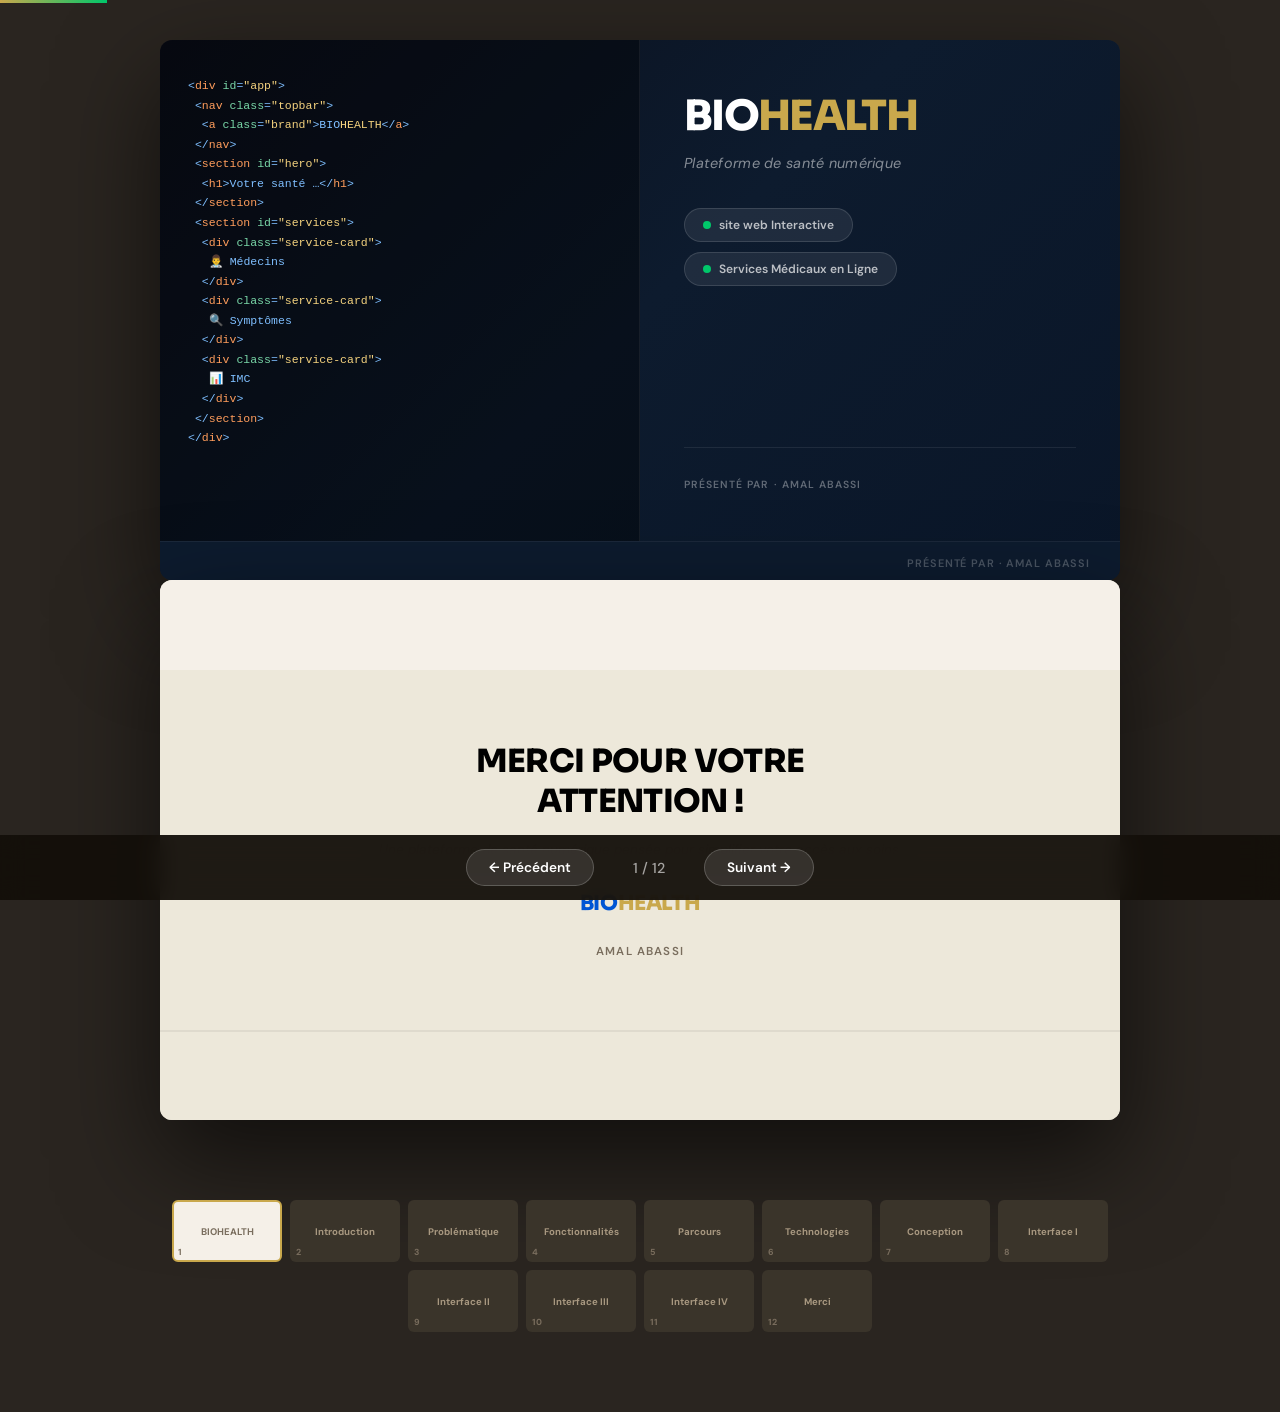
==== presentation.html @ 3643f677 "Initial commit" ====
<!DOCTYPE html>
<html lang="fr">
<head>
<meta charset="UTF-8"/>
<meta name="viewport" content="width=device-width, initial-scale=1.0"/>
<title>BIOHEALTH – Présentation</title>
<link href="https://fonts.googleapis.com/css2?family=Sora:wght@300;400;600;700;800&family=DM+Sans:ital,wght@0,400;0,500;0,600;1,400&display=swap" rel="stylesheet"/>
<style>
*{box-sizing:border-box;margin:0;padding:0}
:root{
  --cream:#f5f0e8;
  --cream2:#ede8da;
  --gold:#c9a84c;
  --gold2:#e8d5a0;
  --muted:#7a6e5e;
  --blue:#0055d4;
  --green:#00c76a;
  --red:#e74c3c;
  --slide-w:960px;
  --slide-h:540px;
}
body{
  background:#2a2520;
  font-family:'DM Sans',sans-serif;
  color:var(--dark);
  display:flex;flex-direction:column;align-items:center;
  min-height:100vh;
  padding:0;
  overflow-x:hidden;
}

/* ── CONTROLS ── */
.controls{
  position:fixed;bottom:0;left:0;right:0;
  background:rgba(20,15,10,0.95);
  backdrop-filter:blur(12px);
  display:flex;align-items:center;justify-content:center;gap:20px;
  padding:14px 24px;z-index:100;
}
.ctrl-btn{
  background:rgba(255,255,255,0.1);border:1px solid rgba(255,255,255,0.2);
  color:#fff;padding:9px 22px;border-radius:999px;cursor:pointer;
  font-family:'DM Sans',sans-serif;font-weight:600;font-size:0.85rem;
  transition:all 0.2s;
}
.ctrl-btn:hover{background:var(--gold);border-color:var(--gold);color:#000}
.slide-counter{color:rgba(255,255,255,0.6);font-size:0.9rem;font-weight:500;min-width:70px;text-align:center}
.progress-bar{
  position:fixed;top:0;left:0;height:3px;
  background:linear-gradient(90deg,var(--gold),var(--green));
  transition:width 0.4s ease;z-index:200;
}

/* ── SLIDESHOW ── */
.slideshow{
  width:var(--slide-w);max-width:98vw;
  margin:40px 0 80px;
  position:relative;
}
.slide{
  display:none;
  width:var(--slide-w);max-width:98vw;
  min-height:var(--slide-h);
  border-radius:12px;overflow:hidden;
  box-shadow:0 40px 100px rgba(0,0,0,0.6);
  position:relative;
  animation:fadeIn 0.4s ease;
}
.slide.active{display:flex;flex-direction:column}
@keyframes fadeIn{from{opacity:0;transform:translateY(10px)}to{opacity:1;transform:translateY(0)}}

/* THUMBNAIL STRIP */
.thumb-strip{
  display:flex;gap:8px;flex-wrap:wrap;justify-content:center;
  padding:0 24px 80px;max-width:1100px;
}
.thumb{
  width:110px;height:62px;border-radius:6px;overflow:hidden;
  cursor:pointer;border:2px solid transparent;
  transition:all 0.2s;background:var(--cream);
  display:flex;align-items:center;justify-content:center;
  font-size:0.6rem;color:var(--muted);font-weight:700;text-align:center;padding:4px;
  position:relative;
}
.thumb:hover{border-color:var(--gold);transform:translateY(-2px)}
.thumb.active-thumb{border-color:var(--gold);}
.thumb-num{
  position:absolute;bottom:2px;left:4px;
  font-size:0.55rem;font-weight:700;color:var(--muted);
}

/* ── BASE SLIDE STYLE (Canva beige) ── */
.slide-base{
  background:var(--cream);
  padding:50px 60px;
  flex:1;
  display:flex;flex-direction:column;
}
.slide-footer{
  font-size:0.68rem;font-weight:600;letter-spacing:0.08em;
  color:var(--muted);text-align:right;padding:14px 30px 10px;
  background:var(--cream);border-top:1px solid rgba(0,0,0,0.06);
  text-transform:uppercase;
}

/* Common elements */
.eyebrow{
  display:inline-block;font-size:0.65rem;font-weight:800;
  letter-spacing:0.15em;text-transform:uppercase;
  color:var(--gold);margin-bottom:8px;
}
.slide-title{
  font-family:'Sora',sans-serif;font-weight:800;
  font-size:2.1rem;letter-spacing:-0.03em;color:var(--dark);
  line-height:1.1;
}
.slide-title-big{font-size:2.8rem}
.tag{
  display:inline-block;background:var(--gold2);
  color:var(--dark);font-weight:700;font-size:0.7rem;
  letter-spacing:0.1em;text-transform:uppercase;
  padding:5px 12px;border-radius:4px;
}

/* ══════════════════════════════════════
   SLIDE 1 – COVER
══════════════════════════════════════ */
#s1{background:linear-gradient(135deg,#0a0e1a 0%,#0d1b2e 50%,#0a1628 100%)}
.s1-inner{
  display:grid;grid-template-columns:1fr 1fr;
  height:100%;gap:0;flex:1;
}
.s1-code{
  background:rgba(0,0,0,0.4);padding:36px 28px;
  overflow:hidden;font-family:monospace;font-size:0.72rem;
  color:#7fbfff;line-height:1.7;border-right:1px solid rgba(255,255,255,0.06);
}
.s1-code .kw{color:#ff9d5c}
.s1-code .fn{color:#79d7a8}
.s1-code .str{color:#f4d27e}
.s1-right{
  padding:50px 44px;display:flex;flex-direction:column;
  justify-content:center;
}
.s1-logo{
  font-family:'Sora',sans-serif;font-weight:800;
  font-size:2.6rem;letter-spacing:-0.04em;
  color:#fff;margin-bottom:12px;
}
.s1-logo span{color:var(--gold)}
.s1-sub{
  font-size:0.9rem;color:rgba(255,255,255,0.5);
  font-style:italic;margin-bottom:36px;letter-spacing:0.02em;
}
.s1-pill{
  display:inline-flex;align-items:center;gap:8px;
  background:rgba(255,255,255,0.08);border:1px solid rgba(255,255,255,0.12);
  border-radius:999px;padding:8px 18px;color:rgba(255,255,255,0.7);
  font-size:0.75rem;font-weight:600;width:fit-content;margin-bottom:10px;
}
.s1-pill .dot{width:8px;height:8px;border-radius:50%;background:var(--green)}
.s1-presenters{
  margin-top:auto;padding-top:30px;border-top:1px solid rgba(255,255,255,0.08);
  color:rgba(255,255,255,0.35);font-size:0.72rem;font-weight:600;
  letter-spacing:0.1em;text-transform:uppercase;
}

/* ══════════════════════════════════════
   SLIDE 2 – INTRODUCTION
══════════════════════════════════════ */
#s2{background:var(--cream)}
.s2-grid{display:grid;grid-template-columns:1fr 1.1fr;gap:50px;flex:1;align-items:center}
.s2-img{
  background:linear-gradient(135deg,#0a0e1a,#0d2a4a);
  border-radius:10px;height:320px;
  display:flex;align-items:center;justify-content:center;
  position:relative;overflow:hidden;
}
.s2-img-code{
  font-family:monospace;font-size:0.62rem;color:#4a9eff;
  line-height:1.8;padding:20px;opacity:0.7;text-align:left;
  width:100%;
}
.s2-img-badge{
  position:absolute;bottom:16px;right:16px;
  background:rgba(0,199,106,0.15);border:1px solid rgba(0,199,106,0.3);
  color:var(--green);font-size:0.65rem;font-weight:700;
  padding:4px 10px;border-radius:4px;letter-spacing:0.08em;
}
.s2-content{}
.s2-content .slide-title{margin-bottom:20px}
.s2-intro-text{color:var(--muted);line-height:1.85;font-size:0.92rem}
.s2-intro-text strong{color:var(--dark);font-weight:700}
.s2-features{display:flex;flex-direction:column;gap:10px;margin-top:20px}
.s2-feat{
  display:flex;align-items:flex-start;gap:10px;
  background:rgba(201,168,76,0.08);border-left:3px solid var(--gold);
  padding:10px 14px;border-radius:0 6px 6px 0;
  font-size:0.82rem;color:var(--dark);line-height:1.5;
}
.s2-feat .ico{font-size:1rem;flex-shrink:0;margin-top:1px}

/* ══════════════════════════════════════
   SLIDE 3 – PROBLÉMATIQUE
══════════════════════════════════════ */
#s3{background:var(--cream)}
.s3-problems{display:grid;grid-template-columns:repeat(3,1fr);gap:14px;margin-bottom:28px}
.s3-prob{background:var(--gold2);border-radius:6px;padding:18px 16px}
.s3-prob h4{font-size:0.72rem;font-weight:800;text-transform:uppercase;letter-spacing:0.1em;color:var(--dark);margin-bottom:8px}
.s3-prob p{font-size:0.77rem;color:var(--muted);line-height:1.6;font-weight:500;text-transform:uppercase}
.s3-compare{background:rgba(0,0,0,0.03);border-radius:8px;padding:18px}
.s3-compare h4{font-size:0.72rem;font-weight:800;text-transform:uppercase;letter-spacing:0.1em;color:var(--dark);margin-bottom:14px}
.s3-cols{display:grid;grid-template-columns:1fr 1fr;gap:14px}
.s3-col{background:white;border-radius:6px;padding:14px}
.s3-col h5{font-size:0.68rem;font-weight:800;text-transform:uppercase;letter-spacing:0.08em;margin-bottom:10px}
.s3-col.bad h5{color:#e74c3c}
.s3-col.good h5{color:var(--green)}
.s3-item{display:flex;align-items:flex-start;gap:7px;font-size:0.72rem;color:var(--muted);line-height:1.5;margin-bottom:6px}
.s3-item .ic{font-size:0.9rem;flex-shrink:0}

/* ══════════════════════════════════════
   SLIDE 4 – CE QUE FAIT L'APPLICATION
══════════════════════════════════════ */
#s4{background:var(--cream)}
.s4-grid{display:grid;grid-template-columns:1fr 1fr;gap:16px;flex:1;margin-top:28px}
.s4-card{background:var(--gold2);border-radius:6px;padding:20px 18px}
.s4-card h4{font-size:0.7rem;font-weight:800;text-transform:uppercase;letter-spacing:0.1em;color:var(--dark);margin-bottom:8px}
.s4-card p{font-size:0.78rem;color:var(--muted);line-height:1.6;text-transform:uppercase;font-weight:500}

/* ══════════════════════════════════════
   SLIDE 5 – DU LOGIN AU RÉSULTAT
══════════════════════════════════════ */
#s5{background:var(--cream)}
.s5-steps{display:flex;flex-direction:column;gap:14px;flex:1;margin-top:28px}
.s5-step{display:flex;align-items:flex-start;gap:18px}
.s5-num{
  width:36px;height:36px;border-radius:50%;
  border:2px solid var(--gold);color:var(--gold);
  font-family:'Sora',sans-serif;font-weight:800;font-size:0.9rem;
  display:flex;align-items:center;justify-content:center;flex-shrink:0;
  margin-top:2px;
}
.s5-content{}
.s5-content h4{
  background:var(--gold2);display:inline-block;
  padding:8px 16px;border-radius:4px;
  font-size:0.78rem;font-weight:700;text-transform:uppercase;
  letter-spacing:0.06em;color:var(--dark);margin-bottom:4px;
}
.s5-content p{font-size:0.72rem;color:var(--muted);font-weight:600;letter-spacing:0.05em;text-transform:uppercase}

/* ══════════════════════════════════════
   SLIDE 6 – TECHNOLOGIES
══════════════════════════════════════ */
#s6{background:var(--cream)}
.s6-cards{display:flex;gap:20px;flex:1;align-items:center;margin-top:28px}
.s6-card{
  flex:1;background:var(--gold2);border-radius:6px;
  padding:28px 20px;text-align:center;position:relative;
}
.s6-num{
  position:absolute;top:-14px;left:50%;transform:translateX(-50%);
  width:28px;height:28px;border-radius:50%;
  background:var(--cream);border:2px solid var(--gold);
  font-family:'Sora',sans-serif;font-weight:800;font-size:0.75rem;
  color:var(--gold);display:flex;align-items:center;justify-content:center;
}
.s6-card h4{font-size:0.9rem;font-weight:800;letter-spacing:0.08em;color:var(--dark);margin-bottom:10px}
.s6-card p{font-size:0.72rem;color:var(--muted);text-transform:uppercase;font-weight:600;line-height:1.6;margin-bottom:10px}
.s6-badge{
  display:inline-block;background:rgba(0,0,0,0.06);
  border-radius:4px;padding:4px 10px;
  font-size:0.65rem;font-weight:800;text-transform:uppercase;letter-spacing:0.08em;color:var(--dark);
}

/* ══════════════════════════════════════
   SLIDE 7 – CONCEPTION
══════════════════════════════════════ */
#s7{background:var(--cream)}
.s7-grid{display:grid;grid-template-columns:1fr 1.4fr;gap:40px;flex:1;align-items:center}
.s7-left h4{font-size:0.72rem;font-weight:800;text-transform:uppercase;letter-spacing:0.1em;color:var(--gold);margin:24px 0 14px}
.s7-diagram{
  background:rgba(0,0,0,0.03);border:1px solid rgba(0,0,0,0.08);
  border-radius:8px;padding:24px;font-size:0.72rem;height:320px;
  position:relative;display:flex;align-items:center;justify-content:center;
}
.uml{display:flex;align-items:center;gap:12px;flex-wrap:wrap;justify-content:center}
.uml-actor{display:flex;flex-direction:column;align-items:center;gap:6px;font-size:0.7rem;color:var(--muted);font-weight:600}
.uml-actor .fig{font-size:1.6rem}
.uml-cases{display:flex;flex-direction:column;gap:8px}
.uml-case{
  border:1.5px solid var(--green);border-radius:999px;
  padding:5px 16px;font-size:0.67rem;font-weight:700;color:var(--dark);
  background:rgba(0,199,106,0.05);text-align:center;
}
.uml-line{
  width:32px;height:1px;background:var(--muted);flex-shrink:0;
}

/* ══════════════════════════════════════
   SLIDE 8 – INTERFACE LOGIN
══════════════════════════════════════ */
#s8{background:var(--cream)}
.s8-screens{display:flex;gap:24px;flex:1;align-items:center;margin-top:28px;justify-content:center}
.s8-arrow{font-size:1.4rem;color:var(--muted);align-self:center;flex-shrink:0}
.s8-screen{
  width:200px;background:#3b3ef0;border-radius:10px;
  padding:20px 16px;color:white;flex-shrink:0;
  box-shadow:0 8px 30px rgba(59,62,240,0.4);
}
.s8-screen .app-name{font-family:'Sora',sans-serif;font-weight:800;font-size:0.85rem;text-align:center;margin-bottom:4px}
.s8-screen .app-sub{font-size:0.6rem;color:rgba(255,255,255,0.5);text-align:center;margin-bottom:16px;font-style:italic}
.s8-btns{display:flex;gap:8px;margin-bottom:14px}
.s8-btn{
  flex:1;padding:7px 0;border-radius:6px;font-size:0.65rem;font-weight:700;text-align:center;
  cursor:default;
}
.s8-btn.outline{background:rgba(255,255,255,0.12);color:rgba(255,255,255,0.7)}
.s8-btn.fill{background:#fff;color:#3b3ef0}
.s8-field{
  background:rgba(255,255,255,0.1);border-radius:5px;
  height:26px;margin-bottom:8px;display:flex;align-items:center;
  padding:0 10px;font-size:0.6rem;color:rgba(255,255,255,0.4);
}
.s8-submit{
  background:#4ade80;border-radius:6px;padding:8px;
  font-size:0.65rem;font-weight:800;text-align:center;
  color:#000;margin-top:10px;
}

/* ══════════════════════════════════════
   SLIDE 9 – INTERFACE THÈME/QUIZ
══════════════════════════════════════ */
#s9{background:var(--cream)}
.s9-screens{display:flex;gap:24px;flex:1;align-items:center;margin-top:28px;justify-content:center}
.s9-screen{
  width:200px;border-radius:10px;padding:18px;flex-shrink:0;
  background:#1a1f2e;color:#fff;
  box-shadow:0 8px 30px rgba(0,0,0,0.5);
}
.s9-screen .sc-title{font-size:0.78rem;font-weight:800;margin-bottom:14px;text-align:center;color:#fff}
.s9-themes{display:grid;grid-template-columns:1fr 1fr;gap:8px;margin-bottom:10px}
.s9-theme{
  background:rgba(255,255,255,0.07);border-radius:8px;
  padding:10px 6px;text-align:center;font-size:0.58rem;color:rgba(255,255,255,0.7);
}
.s9-theme .ico{font-size:1.1rem;display:block;margin-bottom:4px}
.s9-q{font-size:0.68rem;color:rgba(255,255,255,0.7);margin-bottom:10px;line-height:1.5;text-align:center}
.s9-opts{display:flex;flex-direction:column;gap:6px}
.s9-opt{
  background:rgba(255,255,255,0.07);border-radius:5px;
  padding:6px 10px;font-size:0.6rem;color:rgba(255,255,255,0.7);
  display:flex;align-items:center;gap:6px;
}
.s9-opt .rb{width:10px;height:10px;border-radius:50%;border:1.5px solid rgba(255,255,255,0.3);flex-shrink:0}

/* ══════════════════════════════════════
   SLIDE 10 – INTERFACE CHALLENGE
══════════════════════════════════════ */
#s10{background:var(--cream)}
.s10-screens{display:flex;gap:24px;flex:1;align-items:center;margin-top:28px;justify-content:center}
.s10-screen{
  width:200px;border-radius:10px;padding:18px;flex-shrink:0;
  background:#1a1f2e;color:#fff;
  box-shadow:0 8px 30px rgba(0,0,0,0.5);
}
.s10-screen .sc-title{font-size:0.78rem;font-weight:800;margin-bottom:12px;text-align:center}
.s10-levels{display:flex;gap:6px;margin-bottom:14px;justify-content:center}
.s10-level{
  border-radius:8px;padding:8px 10px;text-align:center;
  font-size:0.58rem;font-weight:700;color:#fff;
}
.s10-level.easy{background:#27ae60}
.s10-level.med{background:#f39c12}
.s10-level.hard{background:#e74c3c}
.s10-level span{display:block;font-size:0.5rem;font-weight:400;opacity:0.8;margin-top:2px}

/* ══════════════════════════════════════
   SLIDE 11 – INTERFACE RÉSULTAT
══════════════════════════════════════ */
#s11{background:var(--cream)}
.s11-screens{display:flex;gap:24px;flex:1;align-items:center;margin-top:28px;justify-content:center}
.s11-screen{
  width:200px;border-radius:10px;padding:18px;flex-shrink:0;
  background:#1a1f2e;color:#fff;
  box-shadow:0 8px 30px rgba(0,0,0,0.5);
}
.s11-screen .sc-title{font-size:0.78rem;font-weight:800;margin-bottom:12px;text-align:center}
.s11-rank{display:flex;flex-direction:column;gap:5px}
.s11-row{
  display:flex;align-items:center;gap:8px;
  background:rgba(255,255,255,0.05);border-radius:5px;padding:5px 8px;
  font-size:0.6rem;
}
.s11-row .pos{width:14px;text-align:center;font-weight:800;color:var(--gold)}
.s11-row .name{flex:1;color:rgba(255,255,255,0.7)}
.s11-row .score{color:var(--green);font-weight:700}
.s11-score-box{
  text-align:center;margin-top:14px;
  background:rgba(201,168,76,0.15);border:1px solid rgba(201,168,76,0.3);
  border-radius:8px;padding:14px;
}
.s11-score-box .pts{font-family:'Sora',sans-serif;font-size:1.6rem;font-weight:800;color:var(--gold)}
.s11-score-box .label{font-size:0.6rem;color:rgba(255,255,255,0.5);margin-top:2px}
.s11-replay{
  margin-top:8px;background:rgba(255,255,255,0.1);border-radius:6px;
  padding:6px;font-size:0.6rem;font-weight:700;text-align:center;color:rgba(255,255,255,0.7);
}

/* ══════════════════════════════════════
   SLIDE 12 – MERCI
══════════════════════════════════════ */
#s12{background:var(--cream2);display:flex;flex-direction:column;}
.s12-inner{
  flex:1;display:flex;flex-direction:column;
  align-items:center;justify-content:center;
  text-align:center;gap:12px;
  padding:50px 60px;
}
.s12-top{height:80px;background:var(--cream);border-radius:0 0 0 0}
.s12-bottom{height:80px;background:var(--cream)}
.s12-title{
  font-family:'Sora',sans-serif;font-size:2rem;font-weight:800;
  color:var(--dark);letter-spacing:-0.02em;
}
.s12-sub{font-size:0.85rem;color:var(--muted);font-style:italic;margin-top:8px}
.s12-logo{
  font-family:'Sora',sans-serif;font-size:1.3rem;font-weight:800;
  color:var(--blue);letter-spacing:-0.02em;margin-top:20px;
}
.s12-logo span{color:var(--gold)}

/* presenter line (all slides) */
.presenter-line{
  font-size:0.65rem;font-weight:600;letter-spacing:0.1em;
  text-transform:uppercase;color:var(--muted);
}

/* Responsive */
@media(max-width:700px){
  .slideshow,.slide{width:100vw;min-height:auto}
  .s1-inner,.s2-grid,.s3-cols,.s4-grid,.s6-cards,.s7-grid{grid-template-columns:1fr}
  .s1-code{display:none}
  .s1-right{padding:36px 28px}
  .s8-screens,.s9-screens,.s10-screens,.s11-screens{flex-direction:column}
  .s8-arrow{transform:rotate(90deg)}
}
</style>
</head>
<body>

<div class="progress-bar" id="progressBar"></div>

<!-- ══ SLIDESHOW ══ -->
<div class="slideshow">

  <!-- SLIDE 1 – COVER -->
  <div class="slide" id="s1">
    <div class="s1-inner">
      <div class="s1-code">
        &lt;<span class="kw">div</span> <span class="fn">id</span>=<span class="str">"app"</span>&gt;<br>
        &nbsp;&lt;<span class="kw">nav</span> <span class="fn">class</span>=<span class="str">"topbar"</span>&gt;<br>
        &nbsp;&nbsp;&lt;<span class="kw">a</span> <span class="fn">class</span>=<span class="str">"brand"</span>&gt;BIO<span class="str">HEALTH</span>&lt;/<span class="kw">a</span>&gt;<br>
        &nbsp;&lt;/<span class="kw">nav</span>&gt;<br>
        &nbsp;&lt;<span class="kw">section</span> <span class="fn">id</span>=<span class="str">"hero"</span>&gt;<br>
        &nbsp;&nbsp;&lt;<span class="kw">h1</span>&gt;Votre santé …&lt;/<span class="kw">h1</span>&gt;<br>
        &nbsp;&lt;/<span class="kw">section</span>&gt;<br>
        &nbsp;&lt;<span class="kw">section</span> <span class="fn">id</span>=<span class="str">"services"</span>&gt;<br>
        &nbsp;&nbsp;&lt;<span class="kw">div</span> <span class="fn">class</span>=<span class="str">"service-card"</span>&gt;<br>
        &nbsp;&nbsp;&nbsp;👨‍⚕️ Médecins<br>
        &nbsp;&nbsp;&lt;/<span class="kw">div</span>&gt;<br>
        &nbsp;&nbsp;&lt;<span class="kw">div</span> <span class="fn">class</span>=<span class="str">"service-card"</span>&gt;<br>
        &nbsp;&nbsp;&nbsp;🔍 Symptômes<br>
        &nbsp;&nbsp;&lt;/<span class="kw">div</span>&gt;<br>
        &nbsp;&nbsp;&lt;<span class="kw">div</span> <span class="fn">class</span>=<span class="str">"service-card"</span>&gt;<br>
        &nbsp;&nbsp;&nbsp;📊 IMC<br>
        &nbsp;&nbsp;&lt;/<span class="kw">div</span>&gt;<br>
        &nbsp;&lt;/<span class="kw">section</span>&gt;<br>
        &lt;/<span class="kw">div</span>&gt;
      </div>
      <div class="s1-right">
        <div class="s1-logo">BIO<span>HEALTH</span></div>
        <div class="s1-sub">Plateforme de santé numérique</div>
        <div class="s1-pill"><span class="dot"></span> site web Interactive</div>
        <div class="s1-pill"><span class="dot"></span> Services Médicaux en Ligne</div>
        <div class="s1-presenters presenter-line" style="color:rgba(255,255,255,0.35)">
          Présenté par · amal abassi
        </div>
      </div>
    </div>
    <div class="slide-footer" style="background:#0d1b2e;color:rgba(255,255,255,0.25);border-top-color:rgba(255,255,255,0.06)">
      PRÉSENTÉ PAR · amal abassi 
    </div>
  </div>

  <!-- SLIDE 2 – INTRODUCTION -->
  <div class="slide" id="s2">
    <div class="slide-base">
      <div class="s2-grid">
        <div class="s2-img">
          <div class="s2-img-code">
&lt;section id="hero"&gt;<br>
&nbsp;&lt;h1&gt;Votre santé,<br>
&nbsp;&nbsp;simplifiée.&lt;/h1&gt;<br>
&nbsp;&lt;p&gt;200+ médecins …&lt;/p&gt;<br>
&nbsp;&lt;a href="#rdv"&gt;<br>
&nbsp;&nbsp;Prendre RDV&lt;/a&gt;<br>
&lt;/section&gt;<br>
&lt;section id="services"&gt;<br>
&nbsp;&lt;!-- Médecins, IMC,<br>
&nbsp;&nbsp;Symptômes … --&gt;<br>
&lt;/section&gt;
          </div>
          <div class="s2-img-badge">HTML · CSS · JS</div>
        </div>
        <div class="s2-content">
          <div class="eyebrow">Introduction</div>
          <div class="slide-title">INTRODUCTION</div>
          <p class="s2-intro-text" style="margin-top:14px">
            <strong>BIOHEALTH</strong> est une site web de santé numérique qui connecte les patients à des médecins spécialisés, analyse leurs symptômes et calcule leur IMC.<br><br>
            Son objectif est de rendre l'accès aux soins plus simple, plus rapide et plus intelligent grâce à des outils interactifs.
          </p>
          <div class="s2-features">
            <div class="s2-feat"><span class="ico">🩺</span> Prise de rendez-vous en ligne avec confirmation instantanée</div>
            <div class="s2-feat"><span class="ico">🔍</span> Vérificateur de symptômes intelligent basé sur des catégories médicales</div>
            <div class="s2-feat"><span class="ico">📊</span> Calculateur IMC avec conseils personnalisés selon les normes OMS</div>
          </div>
        </div>
      </div>
    </div>
    <div class="slide-footer presenter-line">PRÉSENTÉ PAR · amal abassi </div>
  </div>

  <!-- SLIDE 3 – PROBLÉMATIQUE -->
  <div class="slide" id="s3">
    <div class="slide-base">
      <div class="eyebrow">Contexte</div>
      <div class="slide-title">PROBLÉMATIQUE :</div>
      <div class="s3-problems" style="margin-top:20px">
        <div class="s3-prob">
          <h4>Accès difficile aux soins</h4>
          <p>Les patients perdent du temps à chercher un médecin disponible sans outil centralisé.</p>
        </div>
        <div class="s3-prob">
          <h4>Aucun suivi de santé</h4>
          <p>Sans retour immédiat sur les symptômes, l'utilisateur ne sait pas comment réagir.</p>
        </div>
        <div class="s3-prob">
          <h4>Méconnaissance de son IMC</h4>
          <p>Peu d'outils simples permettent de connaître et comprendre son indice santé.</p>
        </div>
      </div>
      <div class="s3-compare">
        <h4>BIOHEALTH VS. LES AUTRES SOLUTIONS :</h4>
        <div class="s3-cols">
          <div class="s3-col bad">
            <h5>❌ Sans BIOHEALTH</h5>
            <div class="s3-item"><span class="ic">✖</span>Recherche manuelle de médecins</div>
            <div class="s3-item"><span class="ic">✖</span>Aucune analyse de symptômes</div>
            <div class="s3-item"><span class="ic">✖</span>Rendez-vous par téléphone uniquement</div>
          </div>
          <div class="s3-col good">
            <h5>✅ Avec BIOHEALTH</h5>
            <div class="s3-item"><span class="ic">✔</span>Annuaire de 200+ spécialistes filtrable</div>
            <div class="s3-item"><span class="ic">✔</span>Analyse des symptômes en temps réel</div>
            <div class="s3-item"><span class="ic">✔</span>Réservation en ligne en quelques clics</div>
          </div>
        </div>
      </div>
    </div>
    <div class="slide-footer presenter-line">PRÉSENTÉ PAR · amal abassi </div>
  </div>

  <!-- SLIDE 4 – CE QUE FAIT L'APPLICATION -->
  <div class="slide" id="s4">
    <div class="slide-base">
      <div class="eyebrow">Fonctionnalités</div>
      <div class="slide-title">CE QUE FAIT L'APPLICATION :</div>
      <div class="s4-grid">
        <div class="s4-card">
          <h4>🔐 Authentification thème</h4>
          <p>Mode clair / sombre avec basculement instantané. Mémorisation du médecin choisi via localStorage.</p>
        </div>
        <div class="s4-card">
          <h4>📅 Réservation en ligne</h4>
          <p>Formulaire avec sélecteur de date/heure (Flatpickr), choix du médecin et confirmation instantanée.</p>
        </div>
        <div class="s4-card">
          <h4>🔍 Analyse des symptômes</h4>
          <p>6 catégories médicales (respiratoire, digestif, céphalée…) avec conseils personnalisés et aléatoires.</p>
        </div>
        <div class="s4-card">
          <h4>📊 Calculateur IMC</h4>
          <p>Calcul selon les normes OMS avec catégorisation (insuffisance, normal, surpoids) et recommandation.</p>
        </div>
      </div>
    </div>
    <div class="slide-footer presenter-line">PRÉSENTÉ PAR · amal abassi </div>
  </div>

  <!-- SLIDE 5 – DU PATIENT AU RÉSULTAT -->
  <div class="slide" id="s5">
    <div class="slide-base">
      <div class="eyebrow">Parcours utilisateur</div>
      <div class="slide-title">DU PATIENT AU RÉSULTAT :</div>
      <div class="s5-steps">
        <div class="s5-step">
          <div class="s5-num">1</div>
          <div class="s5-content">
            <h4>L'utilisateur parcourt les médecins disponibles et filtre par spécialité ou nom.</h4>
            <p>DOCTEUR.HTML — Filtre de recherche + cards interactives</p>
          </div>
        </div>
        <div class="s5-step">
          <div class="s5-num">2</div>
          <div class="s5-content">
            <h4>Il saisit ses symptômes et reçoit une analyse immédiate avec conseils.</h4>
            <p>INDEX.HTML — Section outil de symptômes avec détection multi-catégories</p>
          </div>
        </div>
        <div class="s5-step">
          <div class="s5-num">3</div>
          <div class="s5-content">
            <h4>Il calcule son IMC et obtient sa catégorie santé selon les normes OMS.</h4>
            <p>IMC.HTML — Calculateur avec résultat et recommandation personnalisée</p>
          </div>
        </div>
        <div class="s5-step">
          <div class="s5-num">4</div>
          <div class="s5-content">
            <h4>Il réserve un rendez-vous médical en ligne avec confirmation instantanée.</h4>
            <p>INDEX.HTML — Section appointment avec sélecteur de date Flatpickr</p>
          </div>
        </div>
      </div>
    </div>
    <div class="slide-footer presenter-line">PRÉSENTÉ PAR · amal abassi </div>
  </div>

  <!-- SLIDE 6 – TECHNOLOGIES -->
  <div class="slide" id="s6">
    <div class="slide-base">
      <div class="eyebrow">Stack technique</div>
      <div class="slide-title">TECHNOLOGIES UTILISÉES</div>
      <div class="s6-cards">
        <div class="s6-card">
          <div class="s6-num">1</div>
          <h4>HTML</h4>
          <p>Structure des 3 pages — Accueil, Médecins, IMC. Sections sémantiques et formulaires accessibles.</p>
          <span class="s6-badge">3 Fichiers</span>
        </div>
        <div class="s6-card">
          <div class="s6-num">2</div>
          <h4>CSS</h4>
          <p>Design unifié, fond dégradé, mode sombre, variables CSS, animations fadeIn et responsive mobile.</p>
          <span class="s6-badge">CSS intégré</span>
        </div>
        <div class="s6-card">
          <div class="s6-num">3</div>
          <h4>JS</h4>
          <p>Logique de filtrage, moteur de symptômes, calculateur IMC, Flatpickr et navigation fluide.</p>
          <span class="s6-badge">1 Fichier partagé</span>
        </div>
      </div>
    </div>
    <div class="slide-footer presenter-line">PRÉSENTÉ PAR · amal abassi </div>
  </div>

  <!-- SLIDE 7 – CONCEPTION -->
  <div class="slide" id="s7">
    <div class="slide-base">
      <div class="eyebrow">Architecture</div>
      <div class="slide-title">CONCEPTION :</div>
      <div class="s7-grid">
        <div class="s7-left">
          <h4>DIAGRAMME DE CAS D'UTILISATION :</h4>
          <p style="font-size:0.78rem;color:var(--muted);line-height:1.7;margin-top:8px">
            Le patient interagit avec les services clés de BIOHEALTH : recherche de médecins, analyse de symptômes, calcul IMC, et prise de rendez-vous avec confirmation automatique.
          </p>
        </div>
        <div class="s7-diagram">
          <div class="uml">
            <div class="uml-actor">
              <div class="fig">🧑</div>
              <div>Patient</div>
            </div>
            <div class="uml-line"></div>
            <div class="uml-cases">
              <div class="uml-case">S'inscrire / Se connecter</div>
              <div class="uml-case">Chercher un médecin</div>
              <div class="uml-case">Analyser des symptômes</div>
              <div class="uml-case">Calculer son IMC</div>
              <div class="uml-case">Réserver un rendez-vous</div>
              <div class="uml-case">Voir la confirmation</div>
            </div>
            <div class="uml-line"></div>
            <div class="uml-actor">
              <div class="fig">⚕️</div>
              <div>Système</div>
            </div>
          </div>
        </div>
      </div>
    </div>
    <div class="slide-footer presenter-line">PRÉSENTÉ PAR · amal abassi </div>
  </div>

  <!-- SLIDE 8 – INTERFACE LOGIN -->
  <div class="slide" id="s8">
    <div class="slide-base">
      <div class="eyebrow">Interface</div>
      <div class="slide-title">INTERFACE DE site:</div>
      <div class="s8-screens">
        <!-- Screen A: Mode clair -->
        <div class="s8-screen" style="background:#f0f7ff;color:#0a1628;box-shadow:0 8px 30px rgba(0,85,212,0.15)">
          <div class="app-name" style="color:#0055d4">BIOHEALTH</div>
          <div class="app-sub" style="color:#4a6280">Mode Clair</div>
          <div style="display:flex;gap:6px;margin-bottom:10px">
            <div style="flex:1;background:#0055d4;border-radius:5px;padding:7px 0;font-size:0.6rem;font-weight:700;text-align:center;color:#fff">Accueil</div>
            <div style="flex:1;background:rgba(0,85,212,0.1);border-radius:5px;padding:7px 0;font-size:0.6rem;font-weight:700;text-align:center;color:#0055d4">Médecins</div>
          </div>
          <div style="background:rgba(0,85,212,0.06);border-radius:6px;padding:10px;font-size:0.62rem;color:#4a6280;margin-bottom:8px">
            <strong style="color:#0a1628;font-size:0.68rem">Votre santé, simplifiée</strong><br>
            200+ médecins spécialistes
          </div>
          <div style="display:grid;grid-template-columns:1fr 1fr;gap:6px">
            <div style="background:rgba(0,85,212,0.08);border-radius:5px;padding:8px;font-size:0.58rem;color:#0055d4;text-align:center">👨‍⚕️<br>Médecins</div>
            <div style="background:rgba(0,199,106,0.1);border-radius:5px;padding:8px;font-size:0.58rem;color:#00a857;text-align:center">🔍<br>Symptômes</div>
            <div style="background:rgba(0,85,212,0.08);border-radius:5px;padding:8px;font-size:0.58rem;color:#0055d4;text-align:center">📊<br>IMC</div>
            <div style="background:rgba(0,199,106,0.1);border-radius:5px;padding:8px;font-size:0.58rem;color:#00a857;text-align:center">📅<br>Rendez-vous</div>
          </div>
        </div>
        <div class="s8-arrow">→</div>
        <!-- Screen B: Mode sombre -->
        <div class="s8-screen">
          <div class="app-name">BIOHEALTH</div>
          <div class="app-sub">Mode Sombre</div>
          <div style="display:flex;gap:6px;margin-bottom:10px">
            <div style="flex:1;background:rgba(255,255,255,0.1);border-radius:5px;padding:7px 0;font-size:0.6rem;font-weight:700;text-align:center;color:rgba(255,255,255,0.6)">Accueil</div>
            <div style="flex:1;background:rgba(0,85,212,0.6);border-radius:5px;padding:7px 0;font-size:0.6rem;font-weight:700;text-align:center;color:#fff">Médecins</div>
          </div>
          <div style="background:rgba(255,255,255,0.05);border-radius:6px;padding:10px;font-size:0.62rem;color:rgba(255,255,255,0.5);margin-bottom:8px">
            <strong style="color:#fff;font-size:0.68rem">Votre santé, simplifiée</strong><br>
            200+ médecins spécialistes
          </div>
          <div style="display:grid;grid-template-columns:1fr 1fr;gap:6px">
            <div style="background:rgba(0,85,212,0.3);border-radius:5px;padding:8px;font-size:0.58rem;color:#7fbfff;text-align:center">👨‍⚕️<br>Médecins</div>
            <div style="background:rgba(0,199,106,0.15);border-radius:5px;padding:8px;font-size:0.58rem;color:#4ade80;text-align:center">🔍<br>Symptômes</div>
            <div style="background:rgba(0,85,212,0.3);border-radius:5px;padding:8px;font-size:0.58rem;color:#7fbfff;text-align:center">📊<br>IMC</div>
            <div style="background:rgba(0,199,106,0.15);border-radius:5px;padding:8px;font-size:0.58rem;color:#4ade80;text-align:center">📅<br>Rendez-vous</div>
          </div>
        </div>
      </div>
    </div>
    <div class="slide-footer presenter-line">PRÉSENTÉ PAR · amal abassi </div>
  </div>

  <!-- SLIDE 9 – INTERFACE MÉDECINS & SYMPTÔMES -->
  <div class="slide" id="s9">
    <div class="slide-base">
      <div class="eyebrow">Interface</div>
      <div class="slide-title">INTERFACE DE site :</div>
      <div class="s9-screens">
        <!-- Médecins -->
        <div class="s9-screen">
          <div class="sc-title">👨‍⚕️ Nos Médecins</div>
          <div style="background:rgba(255,255,255,0.07);border-radius:5px;padding:5px 8px;font-size:0.58rem;color:rgba(255,255,255,0.5);margin-bottom:8px">🔍 Rechercher un médecin…</div>
          <div style="display:flex;gap:5px;margin-bottom:10px;flex-wrap:wrap">
            <div style="background:rgba(0,85,212,0.4);border-radius:4px;padding:3px 7px;font-size:0.55rem;color:#7fbfff;font-weight:700">Cardio</div>
            <div style="background:rgba(255,255,255,0.07);border-radius:4px;padding:3px 7px;font-size:0.55rem;color:rgba(255,255,255,0.4)">Dermato</div>
            <div style="background:rgba(255,255,255,0.07);border-radius:4px;padding:3px 7px;font-size:0.55rem;color:rgba(255,255,255,0.4)">Pédia</div>
          </div>
          <div style="display:flex;flex-direction:column;gap:5px">
            <div style="background:rgba(255,255,255,0.05);border-radius:5px;padding:8px;font-size:0.58rem">
              <strong style="color:#fff">Dr. Sofia Alvarez</strong>
              <span style="color:rgba(255,255,255,0.4);display:block">Cardiologue</span>
              <div style="background:rgba(0,85,212,0.5);border-radius:4px;padding:3px 7px;font-size:0.55rem;color:#fff;margin-top:5px;text-align:center;font-weight:700">Prendre RDV</div>
            </div>
            <div style="background:rgba(255,255,255,0.05);border-radius:5px;padding:8px;font-size:0.58rem">
              <strong style="color:#fff">Dr. Ethan Brown</strong>
              <span style="color:rgba(255,255,255,0.4);display:block">Dermatologue</span>
            </div>
          </div>
        </div>
        <div style="font-size:1.4rem;color:var(--muted);align-self:center">→</div>
        <!-- Symptômes -->
        <div class="s9-screen">
          <div class="sc-title">🔍 Vérificateur</div>
          <div style="background:rgba(255,255,255,0.07);border-radius:5px;padding:8px;font-size:0.6rem;color:rgba(255,255,255,0.5);margin-bottom:10px;line-height:1.5">Décrivez vos symptômes en quelques mots…</div>
          <div style="background:rgba(0,85,212,0.3);border-radius:5px;padding:6px;font-size:0.6rem;font-weight:700;text-align:center;color:#7fbfff;margin-bottom:10px">Analyser mes symptômes</div>
          <div style="background:rgba(0,199,106,0.1);border:1px solid rgba(0,199,106,0.3);border-radius:5px;padding:10px;font-size:0.6rem;color:rgba(255,255,255,0.7);line-height:1.6">
            <strong style="color:var(--green)">Possible infection respiratoire.</strong> Reposez-vous et hydratez-vous. Consultez si cela dure.
          </div>
        </div>
      </div>
    </div>
    <div class="slide-footer presenter-line">PRÉSENTÉ PAR · amal abassi </div>
  </div>

  <!-- SLIDE 10 – INTERFACE IMC & RDV -->
  <div class="slide" id="s10">
    <div class="slide-base">
      <div class="eyebrow">Interface</div>
      <div class="slide-title">INTERFACE DE site :</div>
      <div class="s10-screens">
        <!-- IMC -->
        <div class="s10-screen">
          <div class="sc-title">📊 Calculateur IMC</div>
          <div style="display:flex;flex-direction:column;gap:6px;margin-bottom:12px">
            <div style="background:rgba(255,255,255,0.07);border-radius:5px;height:24px;display:flex;align-items:center;padding:0 10px;font-size:0.58rem;color:rgba(255,255,255,0.4)">Taille (cm) — 175</div>
            <div style="background:rgba(255,255,255,0.07);border-radius:5px;height:24px;display:flex;align-items:center;padding:0 10px;font-size:0.58rem;color:rgba(255,255,255,0.4)">Poids (kg) — 70</div>
          </div>
          <div style="background:rgba(0,85,212,0.4);border-radius:5px;padding:6px;font-size:0.6rem;font-weight:700;text-align:center;color:#fff;margin-bottom:12px">Calculer mon IMC</div>
          <div style="background:rgba(0,199,106,0.1);border:1px solid rgba(0,199,106,0.3);border-radius:5px;padding:10px;text-align:center">
            <div style="font-family:'Sora',sans-serif;font-size:1.4rem;font-weight:800;color:var(--green)">22.9</div>
            <div style="font-size:0.62rem;color:rgba(255,255,255,0.7);margin-top:4px">Normal — Continuez votre mode de vie équilibré.</div>
          </div>
        </div>
        <div style="font-size:1.4rem;color:var(--muted);align-self:center">→</div>
        <!-- Rendez-vous -->
        <div class="s10-screen">
          <div class="sc-title">📅 Rendez-vous</div>
          <div style="display:flex;flex-direction:column;gap:6px">
            <div style="background:rgba(255,255,255,0.07);border-radius:5px;height:24px;display:flex;align-items:center;padding:0 10px;font-size:0.58rem;color:rgba(255,255,255,0.4)">Nom complet</div>
            <div style="background:rgba(255,255,255,0.07);border-radius:5px;height:24px;display:flex;align-items:center;padding:0 10px;font-size:0.58rem;color:rgba(255,255,255,0.4)">Email</div>
            <div style="background:rgba(255,255,255,0.07);border-radius:5px;height:24px;display:flex;align-items:center;padding:0 10px;font-size:0.58rem;color:rgba(255,255,255,0.4)">📅 Choisir date & heure</div>
            <div style="background:rgba(255,255,255,0.07);border-radius:5px;height:24px;display:flex;align-items:center;padding:0 10px;font-size:0.58rem;color:rgba(255,255,255,0.4)">▾ Sélectionner un médecin</div>
          </div>
          <div style="background:linear-gradient(135deg,#0033a0,#0055d4);border-radius:5px;padding:8px;font-size:0.62rem;font-weight:800;text-align:center;color:#fff;margin-top:10px">Confirmer le rendez-vous</div>
          <div style="background:rgba(0,199,106,0.1);border-radius:5px;padding:8px;font-size:0.58rem;color:var(--green);margin-top:8px;font-weight:600;line-height:1.5">
            ✅ RDV confirmé avec Dr. Alvarez le 05 mai 2026.
          </div>
        </div>
      </div>
    </div>
    <div class="slide-footer presenter-line">PRÉSENTÉ PAR · amal abassi </div>
  </div>

  <!-- SLIDE 11 – INTERFACE MODE SOMBRE COMPLET -->
  <div class="slide" id="s11">
    <div class="slide-base">
      <div class="eyebrow">Interface</div>
      <div class="slide-title">INTERFACE DE site :</div>
      <div class="s11-screens">
        <!-- Hero sombre -->
        <div class="s11-screen" style="width:220px">
          <div class="sc-title">🌙 Mode sombre — Accueil</div>
          <div style="background:linear-gradient(135deg,rgba(0,85,212,0.2),rgba(0,199,106,0.1));border-radius:6px;padding:14px;margin-bottom:10px">
            <div style="font-family:'Sora',sans-serif;font-size:0.9rem;font-weight:800;color:#fff;margin-bottom:4px">Votre santé,<br>simplifiée.</div>
            <div style="font-size:0.6rem;color:rgba(255,255,255,0.5);line-height:1.5;margin-bottom:10px">200+ médecins · Symptômes · IMC</div>
            <div style="display:flex;gap:6px">
              <div style="background:#0055d4;border-radius:4px;padding:5px 8px;font-size:0.55rem;font-weight:700;color:#fff">Prendre RDV</div>
              <div style="background:rgba(0,199,106,0.3);border-radius:4px;padding:5px 8px;font-size:0.55rem;font-weight:700;color:#4ade80">Symptômes</div>
            </div>
          </div>
          <div style="display:grid;grid-template-columns:repeat(3,1fr);gap:5px">
            <div style="text-align:center;background:rgba(255,255,255,0.05);border-radius:5px;padding:8px 4px">
              <div style="font-family:'Sora',sans-serif;font-size:0.9rem;font-weight:800;color:#0055d4">200+</div>
              <div style="font-size:0.48rem;color:rgba(255,255,255,0.4)">Médecins</div>
            </div>
            <div style="text-align:center;background:rgba(255,255,255,0.05);border-radius:5px;padding:8px 4px">
              <div style="font-family:'Sora',sans-serif;font-size:0.9rem;font-weight:800;color:#00c76a">98%</div>
              <div style="font-size:0.48rem;color:rgba(255,255,255,0.4)">Satisfaits</div>
            </div>
            <div style="text-align:center;background:rgba(255,255,255,0.05);border-radius:5px;padding:8px 4px">
              <div style="font-family:'Sora',sans-serif;font-size:0.9rem;font-weight:800;color:#0055d4">24/7</div>
              <div style="font-size:0.48rem;color:rgba(255,255,255,0.4)">Disponible</div>
            </div>
          </div>
        </div>
        <div style="font-size:1.4rem;color:var(--muted);align-self:center">→</div>
        <!-- Témoignages -->
        <div class="s11-screen" style="width:220px">
          <div class="sc-title">💬 Témoignages</div>
          <div style="display:flex;flex-direction:column;gap:8px">
            <div style="background:rgba(255,255,255,0.05);border-radius:6px;padding:10px;font-size:0.6rem;color:rgba(255,255,255,0.7);line-height:1.5;border-left:2px solid #0055d4">
              <strong style="color:#fff">Ana M.</strong> — Patiente<br>
              « La plateforme a simplifié chaque rendez-vous. »
            </div>
            <div style="background:rgba(255,255,255,0.05);border-radius:6px;padding:10px;font-size:0.6rem;color:rgba(255,255,255,0.7);line-height:1.5;border-left:2px solid var(--green)">
              <strong style="color:#fff">Luis R.</strong> — Médecin<br>
              « Interface soignée, patients satisfaits. »
            </div>
            <div style="background:rgba(255,255,255,0.05);border-radius:6px;padding:10px;font-size:0.6rem;color:rgba(255,255,255,0.7);line-height:1.5;border-left:2px solid var(--gold)">
              <strong style="color:#fff">Nora P.</strong> — Coach santé<br>
              « Le calculateur IMC est excellent. »
            </div>
          </div>
        </div>
      </div>
    </div>
    <div class="slide-footer presenter-line">PRÉSENTÉ PAR · amal abassi </div>
  </div>

  <!-- SLIDE 12 – MERCI -->
  <div class="slide" id="s12">
    <div style="height:90px;background:var(--cream)"></div>
    <div class="s12-inner">
      <div class="s12-title">MERCI POUR VOTRE<br>ATTENTION !</div>
      <div class="s12-sub">Une plateforme de santé numérique pensée pour simplifier votre accès aux soins.</div>
      <div class="s12-logo">BIO<span>HEALTH</span></div>
      <div style="margin-top:16px;font-size:0.72rem;color:var(--muted);font-weight:600;letter-spacing:0.1em;text-transform:uppercase">
        amal abassi 
      </div>
    </div>
    <div style="height:90px;background:var(--cream2);border-top:2px solid rgba(0,0,0,0.06)"></div>
  </div>

</div><!-- /slideshow -->

<!-- THUMBNAIL STRIP -->
<div class="thumb-strip" id="thumbStrip"></div>

<!-- CONTROLS -->
<div class="controls">
  <button class="ctrl-btn" onclick="changeSlide(-1)">← Précédent</button>
  <span class="slide-counter" id="counter">1 / 12</span>
  <button class="ctrl-btn" onclick="changeSlide(1)">Suivant →</button>
</div>

<script>
const slides = document.querySelectorAll('.slide');
const N = slides.length;
let cur = 0;

const labels = [
  'BIOHEALTH','Introduction','Problématique','Fonctionnalités',
  'Parcours','Technologies','Conception','Interface I',
  'Interface II','Interface III','Interface IV','Merci'
];

// Build thumbnails
const strip = document.getElementById('thumbStrip');
slides.forEach((s,i)=>{
  const t = document.createElement('div');
  t.className='thumb'+(i===0?' active-thumb':'');
  t.innerHTML=`<span>${labels[i]}</span><span class="thumb-num">${i+1}</span>`;
  t.style.background = i===0?'#f5f0e8':'#3a342a';
  t.style.color = i===0?'#7a6e5e':'#a89880';
  t.onclick=()=>goTo(i);
  strip.appendChild(t);
});

function goTo(n){
  slides[cur].classList.remove('active');
  document.querySelectorAll('.thumb')[cur].classList.remove('active-thumb');
  document.querySelectorAll('.thumb')[cur].style.background='#3a342a';
  document.querySelectorAll('.thumb')[cur].style.color='#a89880';
  cur=n;
  slides[cur].classList.add('active');
  const thumb=document.querySelectorAll('.thumb')[cur];
  thumb.classList.add('active-thumb');
  thumb.style.background='#f5f0e8';
  thumb.style.color='#7a6e5e';
  thumb.scrollIntoView({behavior:'smooth',block:'nearest',inline:'center'});
  document.getElementById('counter').textContent=`${cur+1} / ${N}`;
  document.getElementById('progressBar').style.width=`${((cur+1)/N)*100}%`;
}
function changeSlide(d){goTo(Math.max(0,Math.min(N-1,cur+d)))}
document.addEventListener('keydown',e=>{
  if(e.key==='ArrowRight'||e.key===' ')changeSlide(1);
  if(e.key==='ArrowLeft')changeSlide(-1);
});
goTo(0);
</script>
</body>
</html>
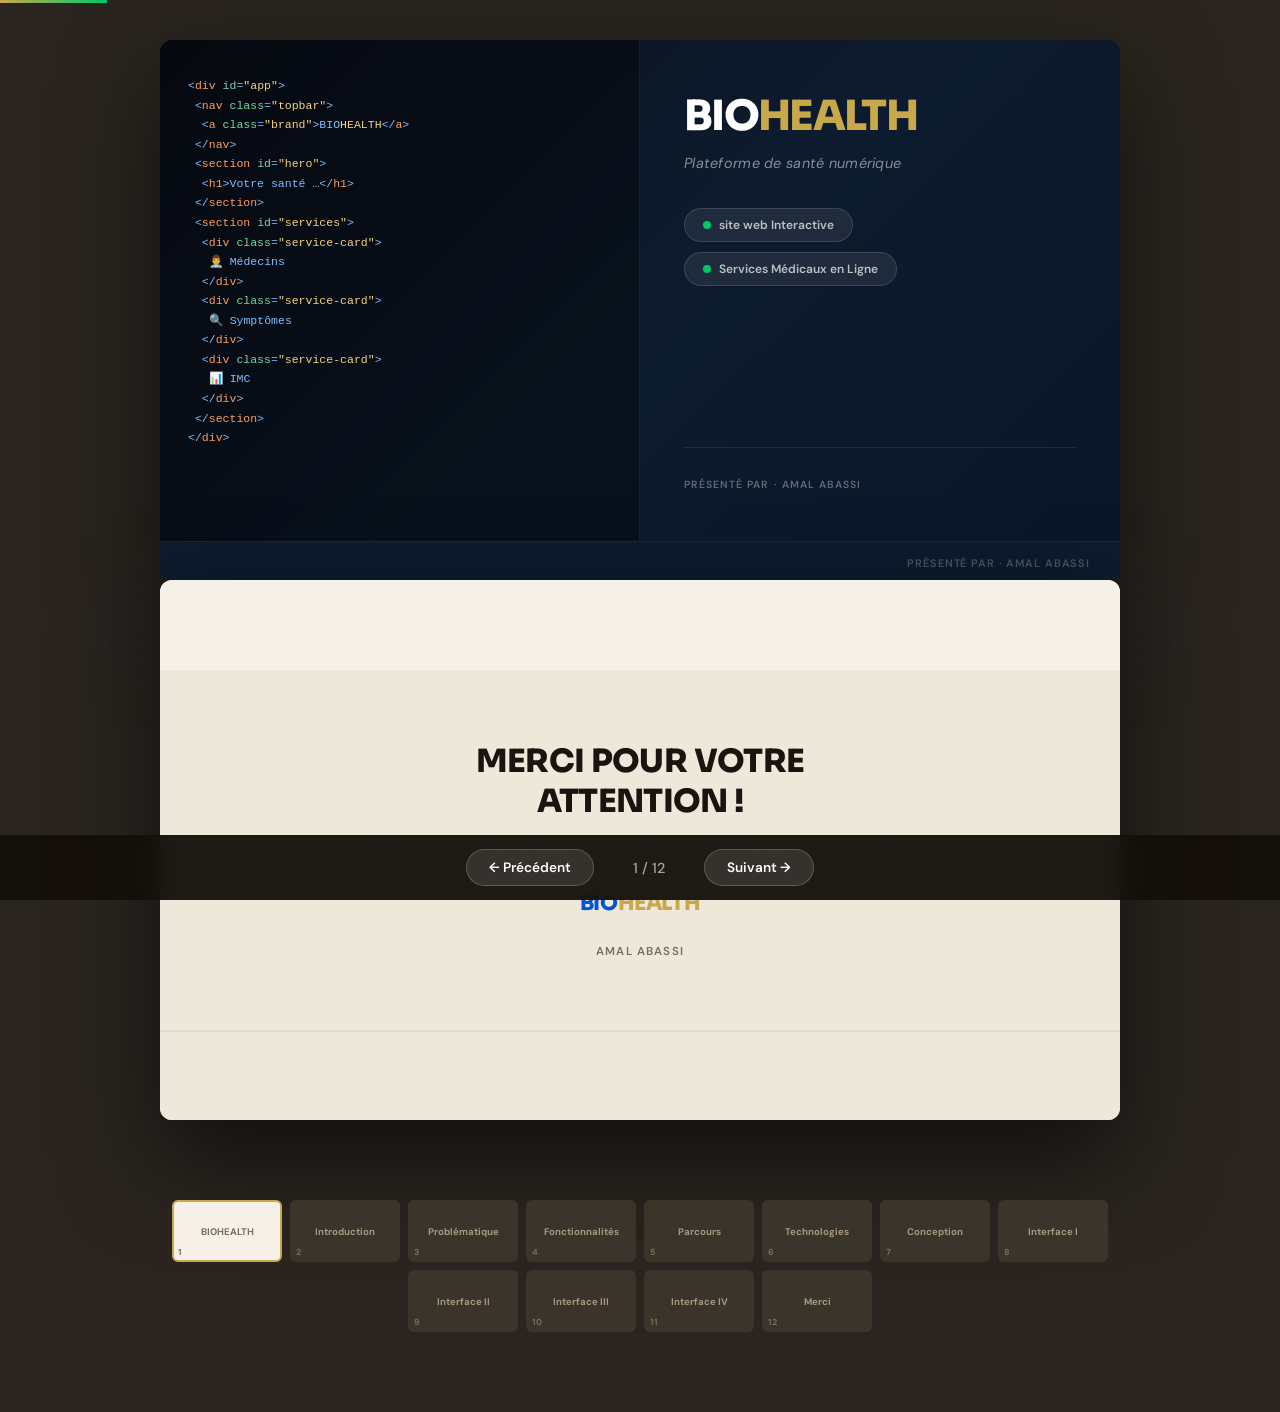
==== commit 1ff33d33: "Update website" ====
--- a/presentation.html
+++ b/presentation.html
@@ -12,6 +12,7 @@
   --cream2:#ede8da;
   --gold:#c9a84c;
   --gold2:#e8d5a0;
+  --dark:#1a1410;
   --muted:#7a6e5e;
   --blue:#0055d4;
   --green:#00c76a;
